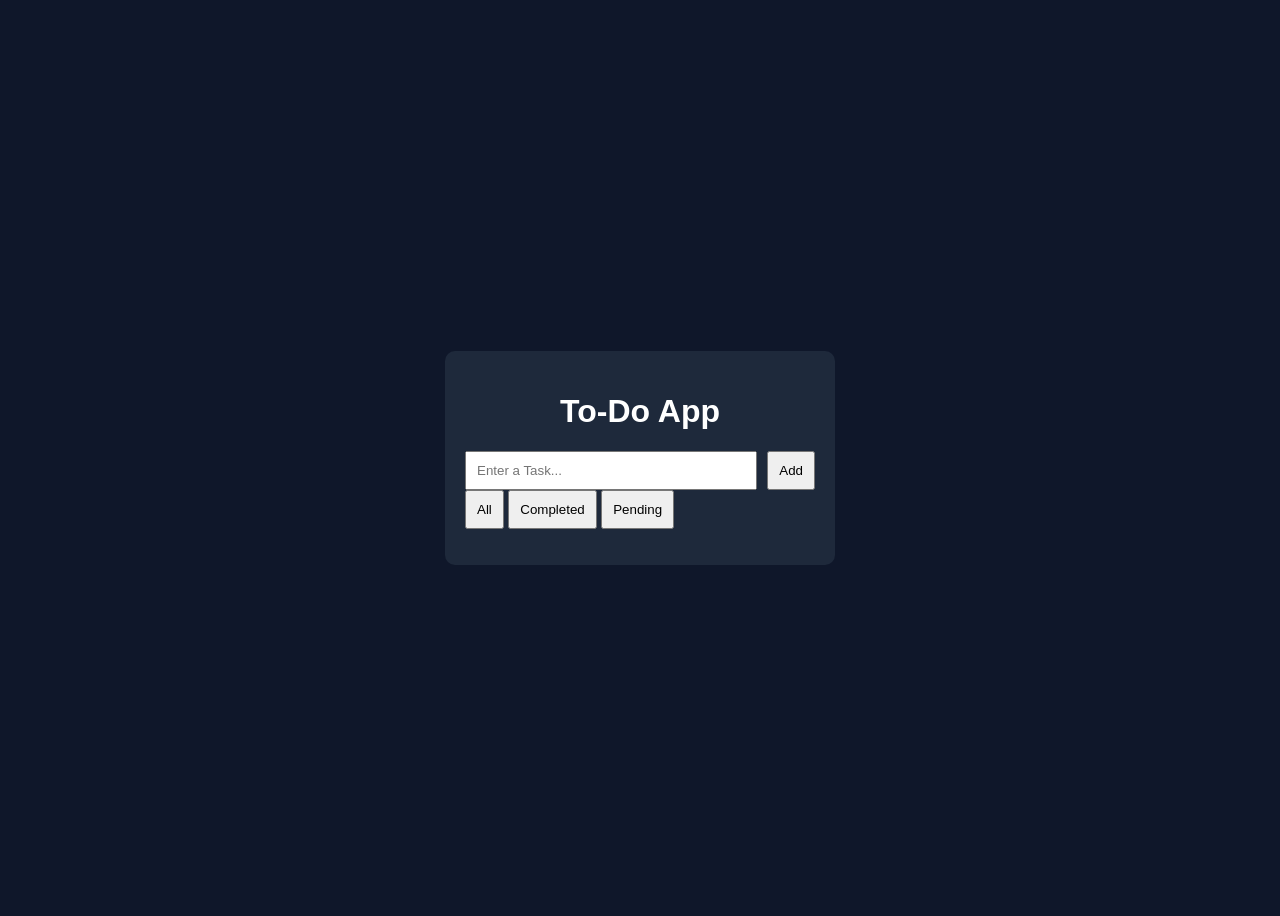
==== todo-app/index.html @ 8794ce89 "Added Todo App project" ====
<!DOCTYPE html>
<html lang="en">
<head>
    <meta charset="UTF-8">
    <meta name="viewport" content="width=device-width, initial-scale=1.0">
    <title>Smart To-Do App</title>
    <link rel="stylesheet" href="style.css">
</head>
<body>
    
    <div class="container">
        <h1>To-Do App</h1>

        <div class="input-section">
            <input type="text" id="taskInput" placeholder="Enter a Task...">
            <button onclick="addTask()">Add</button>
        </div>

        <div class="filters">
            <button onclick="filterTasks('all')">All</button>
            <button onclick="filterTasks('completed')">Completed</button>
            <button onclick="filterTasks('pending')">Pending</button>
        </div>

        <ul id="taskList"></ul>
    </div>

    <script src="script.js"></script>
</body>
</html>
---- todo-app/style.css ----
body {
    font-family: Arial;
    background: #0f172a;
    color: white;
    display: flex;
    justify-content: center;
    align-items: center;
    height: 100vh;
}

.container {
    width: 350px;
    background: #1e293b;
    padding: 20px;
    border-radius: 10px;
}

h1{
    text-align: center;
}

.input-section {
    display: flex;
    gap: 10px;
}

input {
    flex: 1;
    padding: 10px;
}

button {
    padding: 10px;
    cursor: pointer;
}

ul {
    list-style: none;
    padding: 0;
}

li {
    background: #334155;
    margin-top: 10px;
    padding: 10px;
    display: flex;
    justify-content: space-between;
}

.completed{
    text-decoration: line-through;
    opacity: 0.6;
}
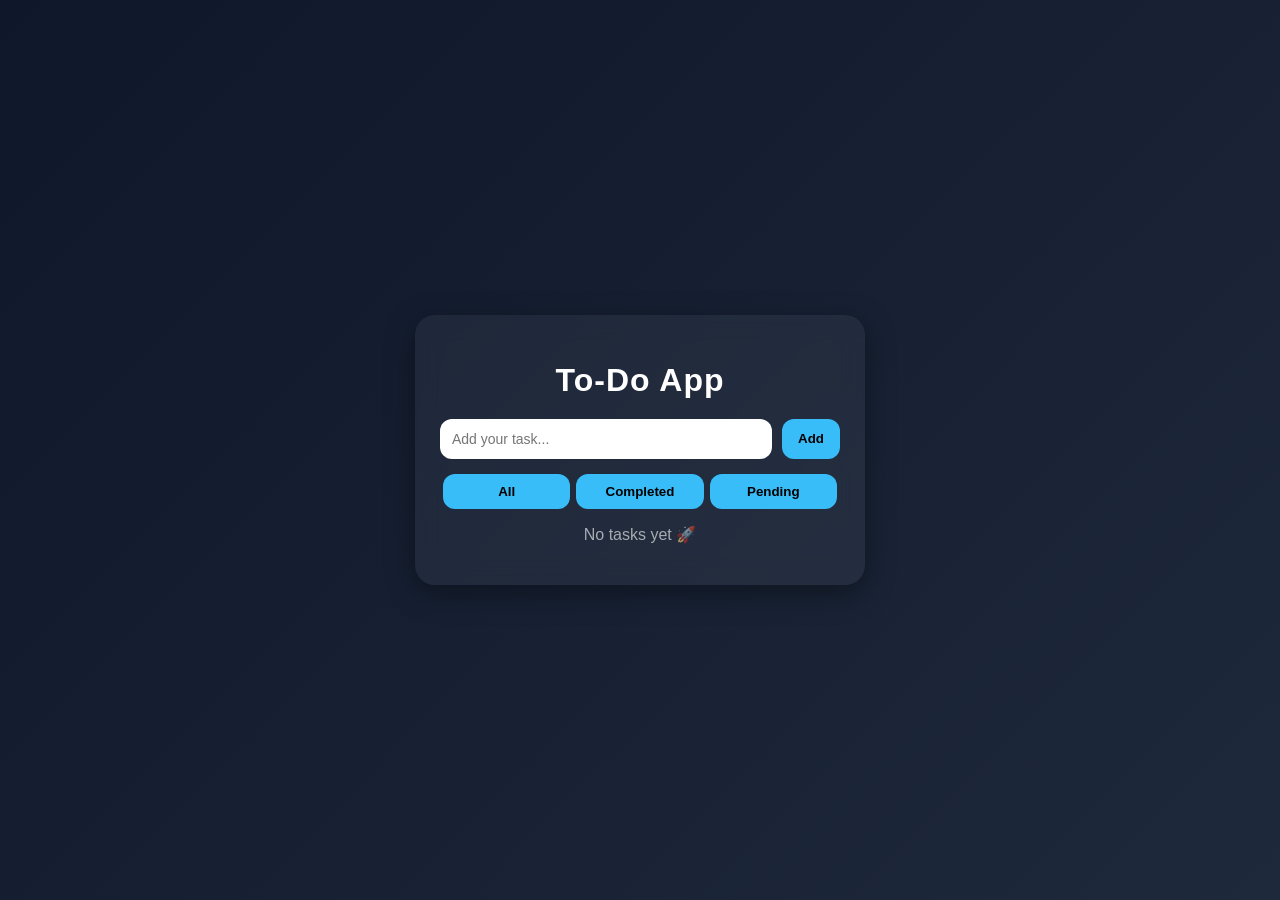
==== commit 64ce3bef: "Final polished Todo App" ====
--- a/todo-app/index.html
+++ b/todo-app/index.html
@@ -2,29 +2,31 @@
 <html lang="en">
 <head>
     <meta charset="UTF-8">
-    <meta name="viewport" content="width=device-width, initial-scale=1.0">
     <title>Smart To-Do App</title>
     <link rel="stylesheet" href="style.css">
 </head>
 <body>
-    
-    <div class="container">
-        <h1>To-Do App</h1>
 
-        <div class="input-section">
-            <input type="text" id="taskInput" placeholder="Enter a Task...">
-            <button onclick="addTask()">Add</button>
-        </div>
+<div class="container">
+    <h1>To-Do App</h1>
 
-        <div class="filters">
-            <button onclick="filterTasks('all')">All</button>
-            <button onclick="filterTasks('completed')">Completed</button>
-            <button onclick="filterTasks('pending')">Pending</button>
-        </div>
-
-        <ul id="taskList"></ul>
+    <!-- Input -->
+    <div class="input-section">
+        <input type="text" id="taskInput" placeholder="Add your task...">
+        <button onclick="addTask()">Add</button>
     </div>
 
-    <script src="script.js"></script>
+    <!-- Filters -->
+    <div class="filters">
+        <button onclick="filterTasks('all')">All</button>
+        <button onclick="filterTasks('completed')">Completed</button>
+        <button onclick="filterTasks('pending')">Pending</button>
+    </div>
+
+    <!-- Task List -->
+    <ul id="taskList"></ul>
+</div>
+
+<script src="script.js"></script>
 </body>
 </html>
--- a/todo-app/style.css
+++ b/todo-app/style.css
@@ -1,53 +1,113 @@
 body {
-    font-family: Arial;
-    background: #0f172a;
-    color: white;
+    margin: 0;
+    font-family: 'Segoe UI', sans-serif;
+    background: linear-gradient(135deg, #0f172a, #1e293b);
     display: flex;
     justify-content: center;
     align-items: center;
     height: 100vh;
 }
 
+/* Glass Card */
 .container {
-    width: 350px;
-    background: #1e293b;
-    padding: 20px;
-    border-radius: 10px;
+    width: 400px;
+    padding: 25px;
+    border-radius: 20px;
+    background: rgba(255, 255, 255, 0.05);
+    backdrop-filter: blur(12px);
+    box-shadow: 0 8px 30px rgba(0,0,0,0.4);
+    color: white;
 }
 
-h1{
+h1 {
     text-align: center;
+    margin-bottom: 20px;
+    font-weight: 600;
+    letter-spacing: 1px;
 }
 
+/* Input Section */
 .input-section {
     display: flex;
     gap: 10px;
+    margin-bottom: 15px;
 }
 
 input {
     flex: 1;
-    padding: 10px;
+    padding: 12px;
+    border-radius: 12px;
+    border: none;
+    outline: none;
+    font-size: 14px;
 }
 
+/* Buttons */
 button {
-    padding: 10px;
+    padding: 10px 16px;
+    border-radius: 12px;
+    border: none;
     cursor: pointer;
+    background: #38bdf8;
+    color: black;
+    font-weight: 600;
+    transition: 0.3s;
 }
 
+button:hover {
+    background: #0ea5e9;
+}
+
+/* Filters */
+.filters {
+    display: flex;
+    justify-content: space-between;
+    margin-bottom: 15px;
+}
+
+.filters button {
+    flex: 1;
+    margin: 0 3px;
+}
+
+/* Task List */
 ul {
     list-style: none;
     padding: 0;
 }
 
 li {
-    background: #334155;
+    background: rgba(255,255,255,0.1);
     margin-top: 10px;
-    padding: 10px;
+    padding: 12px;
+    border-radius: 12px;
     display: flex;
     justify-content: space-between;
+    align-items: center;
+    transition: 0.3s;
 }
 
-.completed{
+li:hover {
+    transform: scale(1.02);
+}
+
+li span {
+    cursor: pointer;
+}
+
+/* Delete Button */
+li button {
+    background: #ef4444;
+    color: white;
+    padding: 6px 10px;
+}
+
+li button:hover {
+    background: #dc2626;
+}
+
+/* Completed */
+.completed {
     text-decoration: line-through;
     opacity: 0.6;
 }
